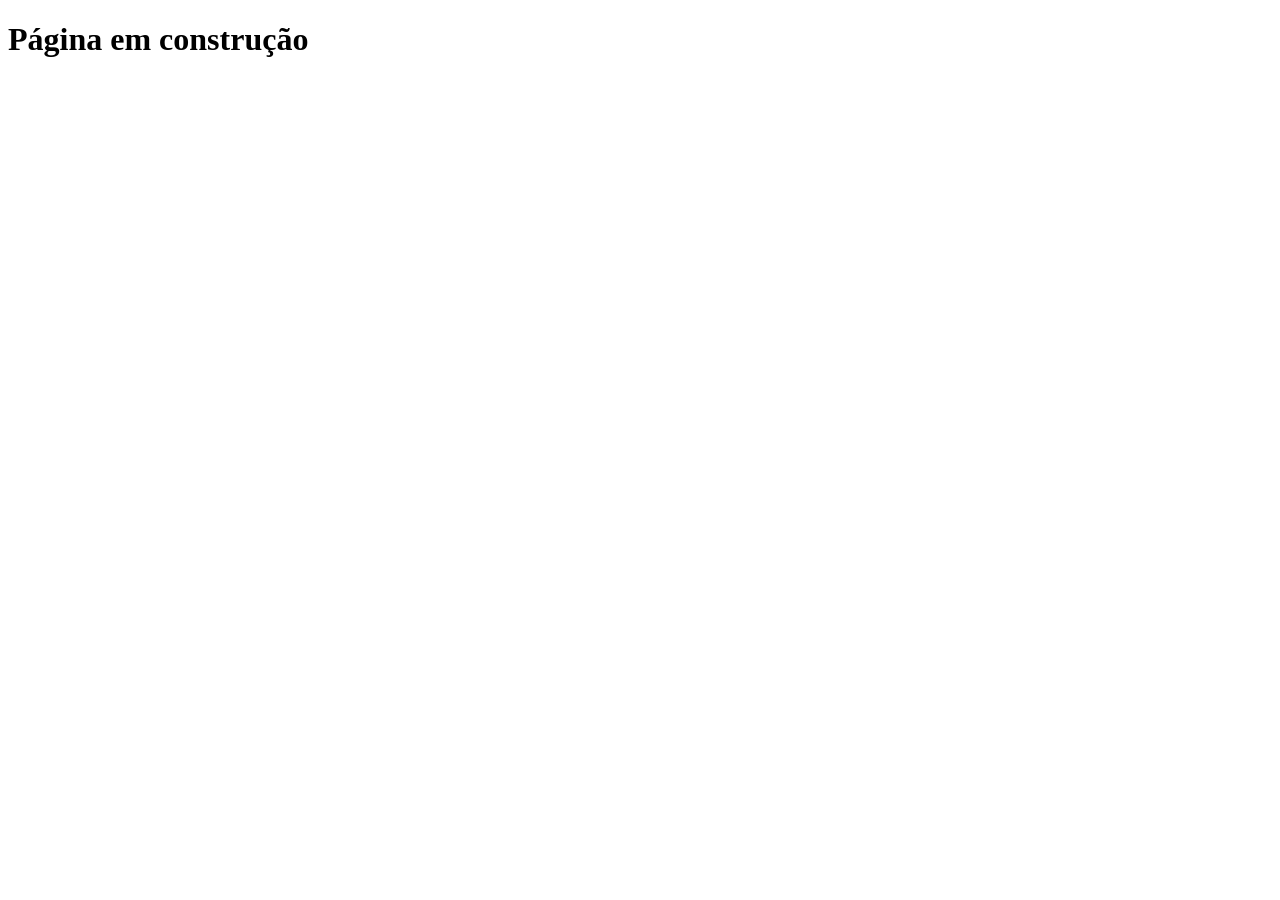
==== index.html @ e04c4353 "Cria estrutura inicial do projeto" ====
<!DOCTYPE html>
<html lang="pt-br">
<head>
  <meta charset="UTF-8"/>
  <meta name="viewport" content="width=device-width, initial-scale=1.0"/>
  <title>Portifólio Jurídico</title>
  <link rel="stylesheet" href="css/style.css"/>
</head>
<body>
  <h1>Página em construção</h1>
</body>
</html>
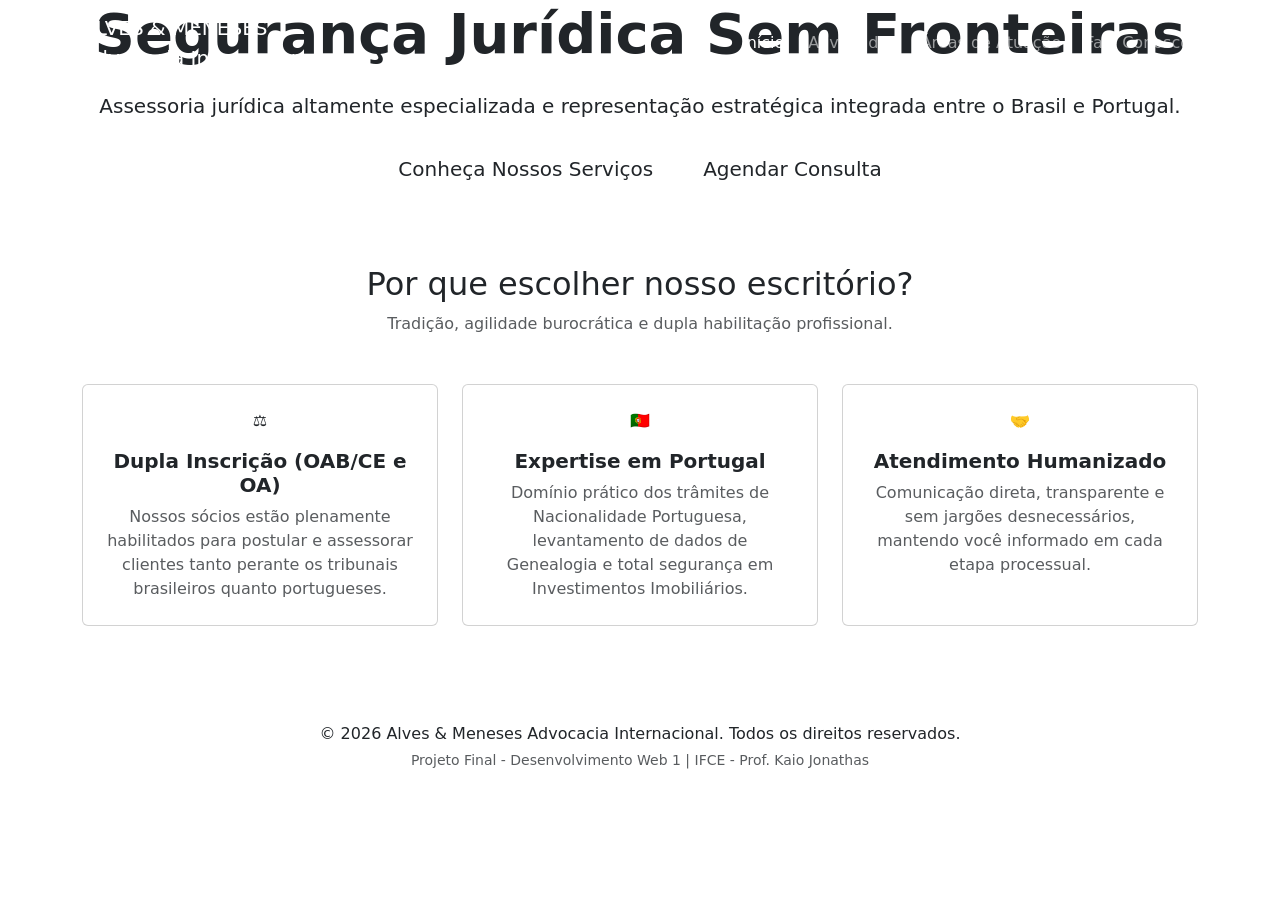
==== commit d49b50ab: "anaalves67: adciona conteúdo da página index" ====
--- a/index.html
+++ b/index.html
@@ -1,12 +1,92 @@
 <!DOCTYPE html>
-<html lang="pt-br">
+<html lang="pt-BR">
 <head>
-  <meta charset="UTF-8"/>
-  <meta name="viewport" content="width=device-width, initial-scale=1.0"/>
-  <title>Portifólio Jurídico</title>
-  <link rel="stylesheet" href="css/style.css"/>
+    <meta charset="UTF-8">
+    <meta name="viewport" content="width=device-width, initial-scale=1.0">
+    <title>Alves & Meneses | Advocacia Internacional Brasil - Portugal</title>
+    <link rel="preconnect" href="https://fonts.googleapis.com">
+    <link rel="preconnect" href="https://fonts.gstatic.com" crossorigin>
+    <link href="https://fonts.googleapis.com/css2?family=Inter:wght@300;400;500;600&family=Playfair+Display:wght@600;700&display=swap" rel="stylesheet">
+    <link href="https://cdn.jsdelivr.net/npm/bootstrap@5.3.2/dist/css/bootstrap.min.css" rel="stylesheet">
+    <link rel="stylesheet" href="css/style.css">
 </head>
 <body>
-  <h1>Página em construção</h1>
+
+    <header>
+        <nav class="navbar navbar-expand-lg navbar-dark fixed-top custom-navbar">
+            <div class="container">
+                <a class="navbar-brand brand-title" href="index.html">
+                    ALVES & MENESES<br><span class="brand-subtitle">Advocacia Internacional</span>
+                </a>
+                <button class="navbar-toggler" type="button" data-bs-toggle="collapse" data-bs-target="#navbarNav" aria-controls="navbarNav" aria-expanded="false" aria-label="Alternar navegação">
+                    <span class="navbar-toggler-icon"></span>
+                </button>
+                <div class="collapse navbar-collapse justify-content-end" id="navbarNav">
+                    <ul class="navbar-nav gap-2">
+                        <li class="nav-item"><a class="nav-link active" aria-current="page" href="index.html">Início</a></li>
+                        <li class="nav-item"><a class="nav-link" href="advogados.html">Advogados</a></li>
+                        <li class="nav-item"><a class="nav-link" href="servicos.html">Áreas de Atuação</a></li>
+                        <li class="nav-item"><a class="nav-link btn-destaque-nav" href="contato.html">Fale Conosco</a></li>
+                    </ul>
+                </div>
+            </div>
+        </nav>
+    </header>
+
+    <main>
+        <section class="hero-section d-flex align-items-center text-center">
+            <div class="hero-overlay"></div>
+            <div class="container hero-content position-relative">
+                <h1 class="display-4 fw-bold">Segurança Jurídica Sem Fronteiras</h1>
+                <p class="lead my-4 max-w-700 mx-auto">Assessoria jurídica altamente especializada e representação estratégica integrada entre o Brasil e Portugal.</p>
+                <div class="d-flex justify-content-center gap-3 flex-wrap">
+                    <a href="servicos.html" class="btn btn-custom-primary btn-lg">Conheça Nossos Serviços</a>
+                    <a href="contato.html" class="btn btn-custom-outline btn-lg">Agendar Consulta</a>
+                </div>
+            </div>
+        </section>
+
+        <section class="py-5 section-fundo-claro">
+            <div class="container py-4">
+                <div class="text-center mb-5">
+                    <h2 class="section-title">Por que escolher nosso escritório?</h2>
+                    <p class="text-muted">Tradição, agilidade burocrática e dupla habilitação profissional.</p>
+                </div>
+
+                <div class="row g-4">
+                    <div class="col-md-4">
+                        <div class="card h-100 card-diferencial text-center p-4">
+                            <div class="card-icon mb-3">⚖️</div>
+                            <h3 class="card-title h5 fw-bold">Dupla Inscrição (OAB/CE e OA)</h3>
+                            <p class="card-text text-muted">Nossos sócios estão plenamente habilitados para postular e assessorar clientes tanto perante os tribunais brasileiros quanto portugueses.</p>
+                        </div>
+                    </div>
+                    <div class="col-md-4">
+                        <div class="card h-100 card-diferencial text-center p-4">
+                            <div class="card-icon mb-3">🇵🇹</div>
+                            <h3 class="card-title h5 fw-bold">Expertise em Portugal</h3>
+                            <p class="card-text text-muted">Domínio prático dos trâmites de Nacionalidade Portuguesa, levantamento de dados de Genealogia e total segurança em Investimentos Imobiliários.</p>
+                        </div>
+                    </div>
+                    <div class="col-md-4">
+                        <div class="card h-100 card-diferencial text-center p-4">
+                            <div class="card-icon mb-3">🤝</div>
+                            <h3 class="card-title h5 fw-bold">Atendimento Humanizado</h3>
+                            <p class="card-text text-muted">Comunicação direta, transparente e sem jargões desnecessários, mantendo você informado em cada etapa processual.</p>
+                        </div>
+                    </div>
+                </div>
+            </div>
+        </section>
+    </main>
+
+    <footer class="footer-custom py-4">
+        <div class="container text-center">
+            <p class="mb-1">&copy; 2026 Alves & Meneses Advocacia Internacional. Todos os direitos reservados.</p>
+            <p class="text-muted small mb-0">Projeto Final - Desenvolvimento Web 1 | IFCE - Prof. Kaio Jonathas</p>
+        </div>
+    </footer>
+
+    <script src="https://cdn.jsdelivr.net/npm/bootstrap@5.3.2/dist/js/bootstrap.bundle.min.js"></script>
 </body>
 </html>
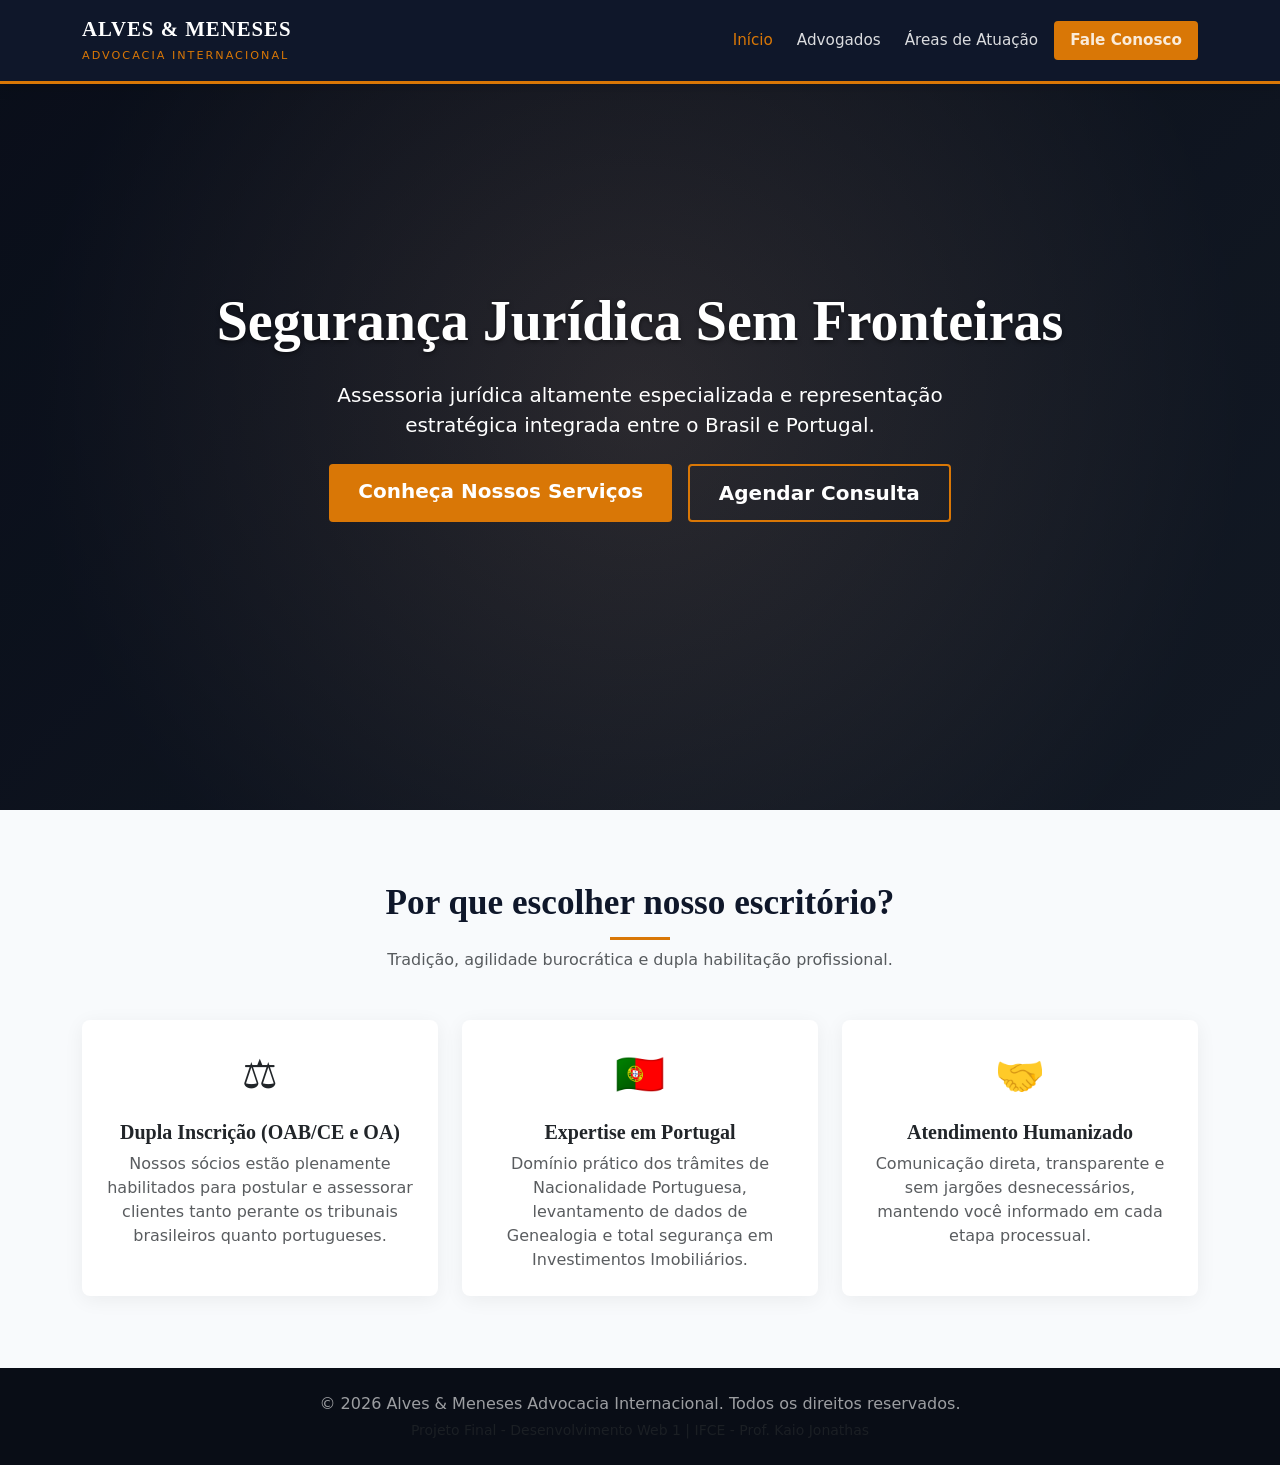
==== commit d42aae21: "Atualizar links de navegação e botão em index.html" ====
--- a/index.html
+++ b/index.html
@@ -24,8 +24,8 @@
                 <div class="collapse navbar-collapse justify-content-end" id="navbarNav">
                     <ul class="navbar-nav gap-2">
                         <li class="nav-item"><a class="nav-link active" aria-current="page" href="index.html">Início</a></li>
-                        <li class="nav-item"><a class="nav-link" href="advogados.html">Advogados</a></li>
-                        <li class="nav-item"><a class="nav-link" href="servicos.html">Áreas de Atuação</a></li>
+                        <li class="nav-item"><a class="nav-link" href="sobre.html">Advogados</a></li>
+                        <li class="nav-item"><a class="nav-link" href="portfolio.html">Áreas de Atuação</a></li>
                         <li class="nav-item"><a class="nav-link btn-destaque-nav" href="contato.html">Fale Conosco</a></li>
                     </ul>
                 </div>
@@ -40,7 +40,7 @@
                 <h1 class="display-4 fw-bold">Segurança Jurídica Sem Fronteiras</h1>
                 <p class="lead my-4 max-w-700 mx-auto">Assessoria jurídica altamente especializada e representação estratégica integrada entre o Brasil e Portugal.</p>
                 <div class="d-flex justify-content-center gap-3 flex-wrap">
-                    <a href="servicos.html" class="btn btn-custom-primary btn-lg">Conheça Nossos Serviços</a>
+                    <a href="portfolio.html" class="btn btn-custom-primary btn-lg">Conheça Nossos Serviços</a>
                     <a href="contato.html" class="btn btn-custom-outline btn-lg">Agendar Consulta</a>
                 </div>
             </div>
@@ -89,4 +89,4 @@
 
     <script src="https://cdn.jsdelivr.net/npm/bootstrap@5.3.2/dist/js/bootstrap.bundle.min.js"></script>
 </body>
-</html>+</html>
--- a/css/style.css
+++ b/css/style.css
@@ -0,0 +1,294 @@
+/* ==========================================================================
+   VARIÁVEIS CSS
+   ========================================================================== */
+:root {
+    --cor-principal: #0f172a;       /* Azul marinho escuro / Tom jurídico soberano */
+    --cor-secundaria: #1e293b;      /* Tom intermediário para cards escuros */
+    --cor-destaque: #d97706;        /* Dourado/Âmbar requintado */
+    --cor-destaque-hover: #b45309;  /* Dourado escuro para hover */
+    --cor-texto: #334155;           /* Chumbo escuro para excelente leitura */
+    --cor-texto-mutado: #64748b;    /* Cinza médio */
+    --cor-fundo: #f8fafc;           /* Cinza super claro / Off-white */
+    --cor-branco: #ffffff;
+    
+    --fonte-base: 'Inter', system-ui, -apple-system, sans-serif;
+    --fonte-titulo: 'Playfair Display', serif;
+}
+
+/* ==========================================================================
+   REGRAS GERAIS E RESETS
+   ========================================================================== */
+body {
+    font-family: var(--fonte-base);
+    color: var(--cor-texto);
+    background-color: var(--cor-fundo);
+    display: flex;
+    flex-direction: column;
+    min-height: 100vh;
+}
+
+h1, h2, h3, h4, h5, h6 {
+    font-family: var(--fonte-titulo);
+    color: var(--cor-principal);
+}
+
+/* utilitários */
+.text-justified { text-align: justify; }
+.text-destaque { color: var(--cor-destaque) !important; }
+.text-dourado { color: #f59e0b !important; }
+.bg-escuro { background-color: var(--cor-principal) !important; }
+
+/* ==========================================================================
+   SOBRESCREVENDO A NAVBAR DO BOOTSTRAP 
+   ========================================================================== */
+.custom-navbar {
+    background-color: var(--cor-principal) !important;
+    border-bottom: 3px solid var(--cor-destaque);
+    padding-top: 0.8rem;
+    padding-bottom: 0.8rem;
+    box-shadow: 0 4px 12px rgba(0,0,0,0.15);
+}
+
+.brand-title {
+    font-family: var(--fonte-titulo);
+    font-size: 1.3rem;
+    font-weight: 700;
+    line-height: 1.1;
+    letter-spacing: 1px;
+}
+
+.brand-subtitle {
+    font-family: var(--fonte-base);
+    font-size: 0.7rem;
+    font-weight: 400;
+    color: var(--cor-destaque);
+    text-transform: uppercase;
+    letter-spacing: 2px;
+}
+
+.navbar-nav .nav-link {
+    font-weight: 500;
+    font-size: 0.95rem;
+    color: rgba(255,255,255,0.85) !important;
+    transition: color 0.2s ease;
+}
+
+.navbar-nav .nav-link:hover,
+.navbar-nav .nav-link.active {
+    color: var(--cor-destaque) !important;
+}
+
+.btn-destaque-nav {
+    background-color: var(--cor-destaque);
+    color: var(--cor-branco) !important;
+    border-radius: 4px;
+    padding-left: 1rem !important;
+    padding-right: 1rem !important;
+    font-weight: 600 !important;
+}
+
+.btn-destaque-nav:hover {
+    background-color: var(--cor-destaque-hover);
+    color: var(--cor-branco) !important;
+}
+
+/* ==========================================================================
+   HERO SECTION (Página Inicial)
+   ========================================================================== */
+.hero-section {
+    position: relative;
+    height: 90vh;
+    background: linear-gradient(135deg, #0f172a 0%, #1e293b 100%);
+    color: var(--cor-branco);
+    overflow: hidden;
+}
+
+.hero-overlay {
+    position: absolute;
+    top: 0; left: 0; width: 100%; height: 100%;
+    background: radial-gradient(circle at center, rgba(217,119,6,0.1) 0%, rgba(0,0,0,0.4) 80%);
+}
+
+.hero-content {
+    z-index: 2;
+}
+
+.hero-content h1 {
+    color: var(--cor-branco);
+    text-shadow: 0 2px 4px rgba(0,0,0,0.5);
+}
+
+.max-w-700 { max-width: 700px; }
+
+/* Botões Customizados */
+.btn-custom-primary {
+    background-color: var(--cor-destaque);
+    color: var(--cor-branco);
+    border: none;
+    font-weight: 600;
+    padding: 0.8rem 1.8rem;
+    border-radius: 4px;
+    transition: all 0.2s;
+}
+
+.btn-custom-primary:hover {
+    background-color: var(--cor-destaque-hover);
+    color: var(--cor-branco);
+    transform: translateY(-2px);
+}
+
+.btn-custom-outline {
+    background-color: transparent;
+    color: var(--cor-branco);
+    border: 2px solid var(--cor-destaque);
+    font-weight: 600;
+    padding: 0.75rem 1.8rem;
+    border-radius: 4px;
+    transition: all 0.2s;
+}
+
+.btn-custom-outline:hover {
+    background-color: var(--cor-destaque);
+    color: var(--cor-branco);
+}
+
+/* ==========================================================================
+   CARDS E SEÇÕES (UX e Hierarquia Visual - Aula 6)
+   ========================================================================== */
+.section-title {
+    font-size: 2.2rem;
+    font-weight: 700;
+    margin-bottom: 0.5rem;
+    position: relative;
+    padding-bottom: 1rem;
+}
+
+.section-title::after {
+    content: "";
+    position: absolute;
+    bottom: 0;
+    left: 50%;
+    transform: translateX(-50%);
+    width: 60px;
+    height: 3px;
+    background-color: var(--cor-destaque);
+}
+
+.card-diferencial {
+    border: none;
+    border-radius: 8px;
+    box-shadow: 0 4px 20px rgba(0,0,0,0.06);
+    transition: transform 0.3s ease;
+}
+
+.card-diferencial:hover {
+    transform: translateY(-5px);
+}
+
+.card-icon {
+    font-size: 2.5rem;
+}
+
+/* ==========================================================================
+   PÁGINA: ADVOGADOS
+   ========================================================================== */
+.card-advogado {
+    border: 1px solid rgba(0,0,0,0.08);
+    border-radius: 12px;
+    background-color: var(--cor-branco);
+}
+
+.avatar-advogado {
+    width: 80px;
+    height: 80px;
+    border-radius: 50%;
+    background-color: var(--cor-secundaria);
+    color: var(--cor-destaque);
+    font-family: var(--fonte-titulo);
+    font-size: 2rem;
+    font-weight: 700;
+    display: flex;
+    align-items: center;
+    justify-content: center;
+    border: 2px solid var(--cor-destaque);
+}
+
+.bg-brasil { background-color: #008756; color: white; font-weight: 500; }
+.bg-portugal { background-color: #990000; color: white; font-weight: 500; }
+
+/* ==========================================================================
+   PÁGINA: SERVIÇOS
+   ========================================================================== */
+.border-top-destaque {
+    border: none;
+    border-top: 4px solid var(--cor-destaque);
+    border-radius: 8px;
+}
+
+.lista-servicos {
+    padding-left: 1.2rem;
+    margin-top: 1rem;
+    line-height: 1.8;
+}
+
+.lista-servicos li {
+    margin-bottom: 0.4rem;
+}
+
+/* ==========================================================================
+   PÁGINA: CONTATO E FORMULÁRIO
+   ========================================================================== */
+.card-form {
+    border-radius: 12px;
+}
+
+.custom-input {
+    border: 1px solid #cbd5e1;
+    border-radius: 6px;
+    padding: 0.6rem 0.8rem;
+    font-size: 0.95rem;
+}
+
+.custom-input:focus {
+    border-color: var(--cor-destaque);
+    box-shadow: 0 0 0 0.25rem rgba(217,119,6,0.15);
+}
+
+.bg-fundo-destaque {
+    background-color: #fef3c7; /* Amarelo bem suave */
+    border-left: 4px solid var(--cor-destaque) !important;
+}
+
+.btn-whatsapp {
+    background-color: #25D366;
+    color: white;
+    border: none;
+    padding: 0.75rem;
+    border-radius: 6px;
+    text-align: center;
+    display: block;
+}
+
+.btn-whatsapp:hover {
+    background-color: #1fad53;
+    color: white;
+}
+
+/* ==========================================================================
+   RODAPÉ
+   ========================================================================== */
+.footer-custom {
+    background-color: #090d16;
+    color: rgba(255,255,255,0.6);
+}
+
+/* ==========================================================================
+   MEDIA QUERIES
+   ========================================================================== */
+@media (max-width: 768px) {
+    .hero-section {
+        height: 80vh;
+    }
+    .hero-content h1 { font-size: 2.2rem; }
+    .section-title { font-size: 1.8rem; }
+}
